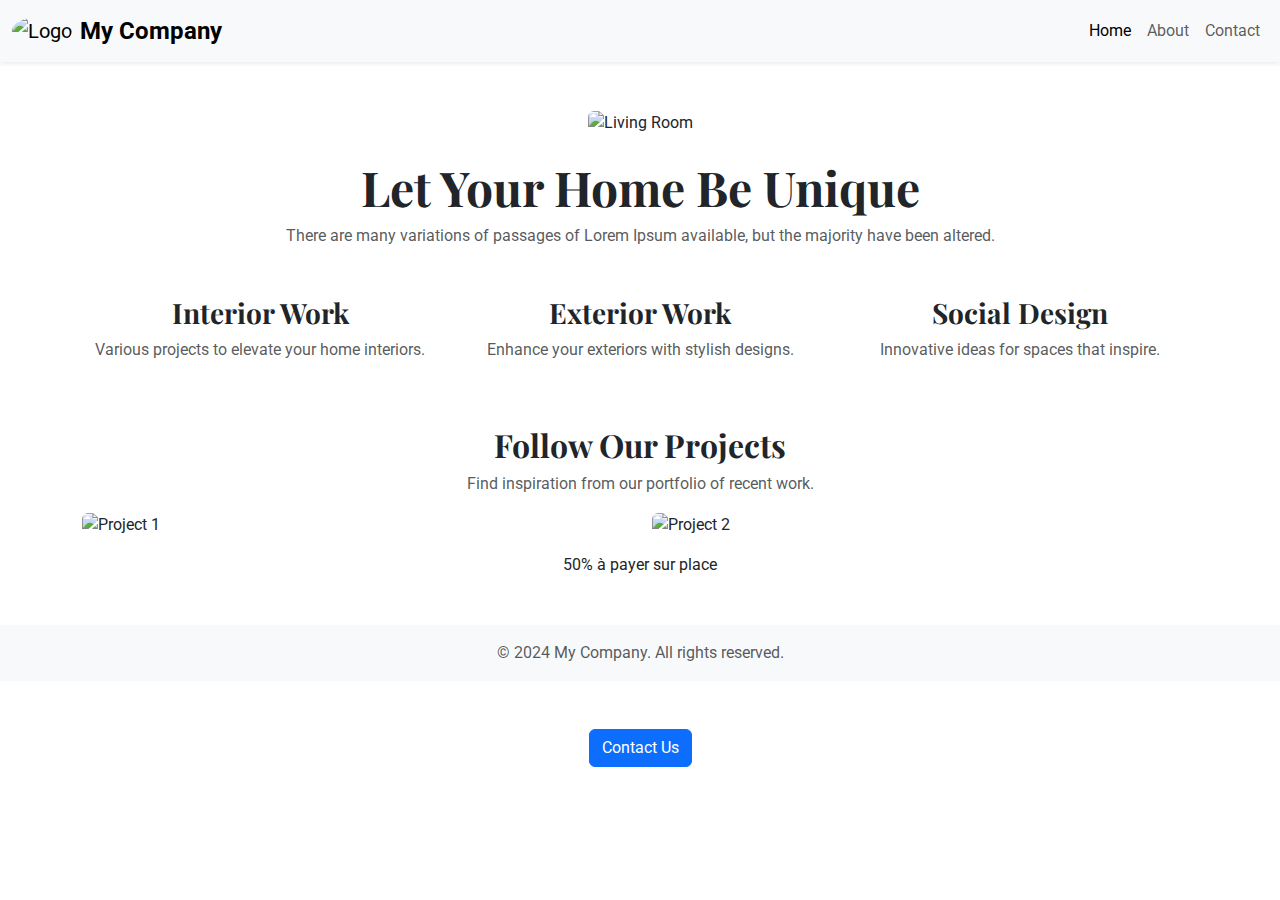
==== 3/index.html @ 2d592776 "Add files via upload" ====
<!DOCTYPE html>
<html lang="en">

<head>
  <meta charset="UTF-8">
  <meta name="viewport" content="width=device-width, initial-scale=1.0">
  <title>Let Your Home Be Unique</title>
  <!-- Bootstrap CSS -->
  <link href="https://cdn.jsdelivr.net/npm/bootstrap@5.3.2/dist/css/bootstrap.min.css" rel="stylesheet">
  <!-- Google Fonts -->
  <link href="https://fonts.googleapis.com/css2?family=Playfair+Display:wght@400;700&family=Roboto:wght@400;500&display=swap" rel="stylesheet">
  <!-- External CSS -->
  <link rel="stylesheet" href="styles.css">
</head>

<body>
  <!-- Header with Hamburger Menu -->
  <header class="bg-light shadow-sm">
    <div class="container-fluid">
      <nav class="navbar navbar-expand-lg navbar-light">
        <!-- Logo and Brand Name -->
        <a class="navbar-brand d-flex align-items-center" href="#">
          <img src="https://via.placeholder.com/50" alt="Logo" class="rounded-circle me-2">
          <span class="fs-4 fw-bold">My Company</span>
        </a>
        <!-- Hamburger Button for Collapsible Menu -->
        <button class="navbar-toggler" type="button" data-bs-toggle="collapse" data-bs-target="#navbarNav" aria-controls="navbarNav" aria-expanded="false" aria-label="Toggle navigation">
          <span class="navbar-toggler-icon"></span>
        </button>
        <!-- Navigation Links -->
        <div class="collapse navbar-collapse" id="navbarNav">
          <ul class="navbar-nav ms-auto">
            <li class="nav-item">
              <a class="nav-link active" href="#">Home</a>
            </li>
            <li class="nav-item">
              <a class="nav-link" href="#">About</a>
            </li>
            <li class="nav-item">
              <a class="nav-link" href="#">Contact</a>
            </li>
          </ul>
        </div>
      </nav>
    </div>
  </header>

  <!-- Main Content -->
  <main>
    <section class="container my-5 text-center">
      <img src="https://via.placeholder.com/1200x600" alt="Living Room" class="img-fluid rounded">
      <h1 class="display-5 fw-bold mt-4">Let Your Home Be Unique</h1>
      <p class="text-muted">There are many variations of passages of Lorem Ipsum available, but the majority have been altered.</p>
    </section>

    <section class="container text-center my-5">
      <div class="row">
        <div class="col-md-4">
          <h3>Interior Work</h3>
          <p class="text-muted">Various projects to elevate your home interiors.</p>
        </div>
        <div class="col-md-4">
          <h3>Exterior Work</h3>
          <p class="text-muted">Enhance your exteriors with stylish designs.</p>
        </div>
        <div class="col-md-4">
          <h3>Social Design</h3>
          <p class="text-muted">Innovative ideas for spaces that inspire.</p>
        </div>
      </div>
    </section>

    <section class="container my-5">
      <h2 class="text-center fw-bold">Follow Our Projects</h2>
      <p class="text-center text-muted">Find inspiration from our portfolio of recent work.</p>
      <div class="row g-4">
        <div class="col-md-6">
          <img src="https://via.placeholder.com/600x400" alt="Project 1" class="img-fluid rounded">
        </div>
        <div class="col-md-6">
          <img src="https://via.placeholder.com/600x400" alt="Project 2" class="img-fluid rounded">
        </div>
      </div>
      <p class="text-center mt-3">50% à payer sur place</p>
    </section>
  </main>

  <!-- Footer -->
  <footer class="bg-light py-3">
    <div class="container text-center">
      <p class="text-muted mb-0">© 2024 My Company. All rights reserved.</p>
    </div>
  </footer>

  <!-- Modal Trigger -->
  <div class="container text-center my-5">
    <button type="button" class="btn btn-primary" data-bs-toggle="modal" data-bs-target="#contactModal">
      Contact Us
    </button>
  </div>

  <!-- Modal -->
  <div class="modal fade" id="contactModal" tabindex="-1" aria-labelledby="contactModalLabel" aria-hidden="true">
    <div class="modal-dialog">
      <div class="modal-content">
        <div class="modal-header">
          <h5 class="modal-title" id="contactModalLabel">Contact Us</h5>
          <button type="button" class="btn-close" data-bs-dismiss="modal" aria-label="Close"></button>
        </div>
        <div class="modal-body">
          <form>
            <div class="mb-3">
              <label for="name" class="form-label">Name</label>
              <input type="text" class="form-control" id="name" placeholder="Enter your name" required>
              <div class="invalid-feedback">Please provide your name.</div>
            </div>
            <div class="mb-3">
              <label for="email" class="form-label">Email</label>
              <input type="email" class="form-control" id="email" placeholder="Enter your email" required>
              <div class="invalid-feedback">Please provide a valid email address.</div>
            </div>
            <div class="mb-3">
              <label for="message" class="form-label">Message</label>
              <textarea class="form-control" id="message" rows="3" placeholder="Your message" required></textarea>
              <div class="invalid-feedback">Please provide a message.</div>
            </div>
            <button type="submit" class="btn btn-primary">Send Message</button>
          </form>
        </div>
      </div>
    </div>
  </div>

  <!-- Bootstrap JS -->
  <script src="https://cdn.jsdelivr.net/npm/bootstrap@5.3.2/dist/js/bootstrap.bundle.min.js"></script>
</body>

</html>
---- 3/styles.css ----
/* Google Fonts */
body {
  font-family: 'Roboto', sans-serif;
}

h1, h2, h3 {
  font-family: 'Playfair Display', serif;
  font-weight: 700;
}

p, a {
  font-family: 'Roboto', sans-serif;
  font-weight: 400;
}

footer {
  background-color: #f8f9fa;
}

button {
  font-weight: 500;
}
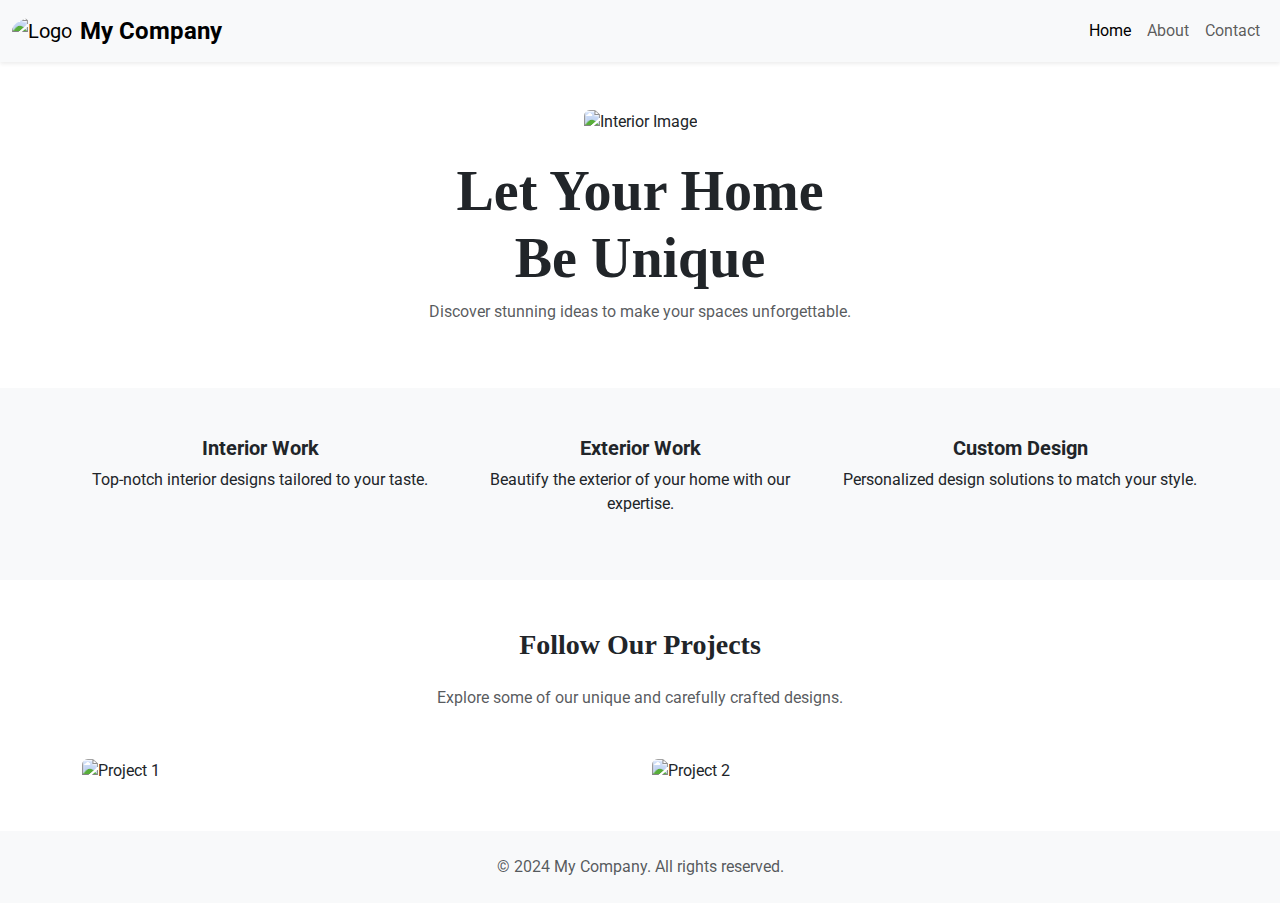
==== commit 4dfde635: "Add files via upload" ====
--- a/3/index.html
+++ b/3/index.html
@@ -1,29 +1,28 @@
 <!DOCTYPE html>
 <html lang="en">
-
 <head>
   <meta charset="UTF-8">
   <meta name="viewport" content="width=device-width, initial-scale=1.0">
   <title>Let Your Home Be Unique</title>
+  <!-- Google Fonts -->
+  <link href="https://fonts.googleapis.com/css2?family=Roboto:wght@400;700&family=Merriweather:wght@400;700&display=swap" rel="stylesheet">
   <!-- Bootstrap CSS -->
-  <link href="https://cdn.jsdelivr.net/npm/bootstrap@5.3.2/dist/css/bootstrap.min.css" rel="stylesheet">
-  <!-- Google Fonts -->
-  <link href="https://fonts.googleapis.com/css2?family=Playfair+Display:wght@400;700&family=Roboto:wght@400;500&display=swap" rel="stylesheet">
-  <!-- External CSS -->
+  <link href="https://cdn.jsdelivr.net/npm/bootstrap@5.3.0-alpha1/dist/css/bootstrap.min.css" rel="stylesheet">
+  <!-- Custom CSS -->
   <link rel="stylesheet" href="styles.css">
 </head>
+<body>
 
-<body>
-  <!-- Header with Hamburger Menu -->
+  <!-- Header with Navbar -->
   <header class="bg-light shadow-sm">
     <div class="container-fluid">
-      <nav class="navbar navbar-expand-lg navbar-light">
+      <nav class="navbar navbar-expand navbar-light">
         <!-- Logo and Brand Name -->
         <a class="navbar-brand d-flex align-items-center" href="#">
           <img src="https://via.placeholder.com/50" alt="Logo" class="rounded-circle me-2">
           <span class="fs-4 fw-bold">My Company</span>
         </a>
-        <!-- Hamburger Button for Collapsible Menu -->
+        <!-- Hamburger Button -->
         <button class="navbar-toggler" type="button" data-bs-toggle="collapse" data-bs-target="#navbarNav" aria-controls="navbarNav" aria-expanded="false" aria-label="Toggle navigation">
           <span class="navbar-toggler-icon"></span>
         </button>
@@ -45,34 +44,40 @@
     </div>
   </header>
 
-  <!-- Main Content -->
-  <main>
-    <section class="container my-5 text-center">
-      <img src="https://via.placeholder.com/1200x600" alt="Living Room" class="img-fluid rounded">
-      <h1 class="display-5 fw-bold mt-4">Let Your Home Be Unique</h1>
-      <p class="text-muted">There are many variations of passages of Lorem Ipsum available, but the majority have been altered.</p>
-    </section>
+  <!-- Hero Section -->
+  <section class="py-5 text-center">
+    <div class="container">
+      <img src="https://via.placeholder.com/800x400" alt="Interior Image" class="img-fluid mb-4 rounded">
+      <h1 class="display-4 fw-bold">Let Your Home <br> Be Unique</h1>
+      <p class="text-muted">Discover stunning ideas to make your spaces unforgettable.</p>
+    </div>
+  </section>
 
-    <section class="container text-center my-5">
+  <!-- Services Section -->
+  <section class="py-5 bg-light">
+    <div class="container text-center">
       <div class="row">
         <div class="col-md-4">
-          <h3>Interior Work</h3>
-          <p class="text-muted">Various projects to elevate your home interiors.</p>
+          <h5 class="fw-bold">Interior Work</h5>
+          <p>Top-notch interior designs tailored to your taste.</p>
         </div>
         <div class="col-md-4">
-          <h3>Exterior Work</h3>
-          <p class="text-muted">Enhance your exteriors with stylish designs.</p>
+          <h5 class="fw-bold">Exterior Work</h5>
+          <p>Beautify the exterior of your home with our expertise.</p>
         </div>
         <div class="col-md-4">
-          <h3>Social Design</h3>
-          <p class="text-muted">Innovative ideas for spaces that inspire.</p>
+          <h5 class="fw-bold">Custom Design</h5>
+          <p>Personalized design solutions to match your style.</p>
         </div>
       </div>
-    </section>
+    </div>
+  </section>
 
-    <section class="container my-5">
-      <h2 class="text-center fw-bold">Follow Our Projects</h2>
-      <p class="text-center text-muted">Find inspiration from our portfolio of recent work.</p>
+  <!-- Project Gallery Section -->
+  <section class="py-5">
+    <div class="container">
+      <h3 class="text-center fw-bold mb-4">Follow Our Projects</h3>
+      <p class="text-center text-muted mb-5">Explore some of our unique and carefully crafted designs.</p>
       <div class="row g-4">
         <div class="col-md-6">
           <img src="https://via.placeholder.com/600x400" alt="Project 1" class="img-fluid rounded">
@@ -81,58 +86,17 @@
           <img src="https://via.placeholder.com/600x400" alt="Project 2" class="img-fluid rounded">
         </div>
       </div>
-      <p class="text-center mt-3">50% à payer sur place</p>
-    </section>
-  </main>
+    </div>
+  </section>
 
   <!-- Footer -->
-  <footer class="bg-light py-3">
-    <div class="container text-center">
-      <p class="text-muted mb-0">© 2024 My Company. All rights reserved.</p>
+  <footer class="py-4 bg-light text-center">
+    <div class="container">
+      <p class="mb-0 text-muted">© 2024 My Company. All rights reserved.</p>
     </div>
   </footer>
 
-  <!-- Modal Trigger -->
-  <div class="container text-center my-5">
-    <button type="button" class="btn btn-primary" data-bs-toggle="modal" data-bs-target="#contactModal">
-      Contact Us
-    </button>
-  </div>
-
-  <!-- Modal -->
-  <div class="modal fade" id="contactModal" tabindex="-1" aria-labelledby="contactModalLabel" aria-hidden="true">
-    <div class="modal-dialog">
-      <div class="modal-content">
-        <div class="modal-header">
-          <h5 class="modal-title" id="contactModalLabel">Contact Us</h5>
-          <button type="button" class="btn-close" data-bs-dismiss="modal" aria-label="Close"></button>
-        </div>
-        <div class="modal-body">
-          <form>
-            <div class="mb-3">
-              <label for="name" class="form-label">Name</label>
-              <input type="text" class="form-control" id="name" placeholder="Enter your name" required>
-              <div class="invalid-feedback">Please provide your name.</div>
-            </div>
-            <div class="mb-3">
-              <label for="email" class="form-label">Email</label>
-              <input type="email" class="form-control" id="email" placeholder="Enter your email" required>
-              <div class="invalid-feedback">Please provide a valid email address.</div>
-            </div>
-            <div class="mb-3">
-              <label for="message" class="form-label">Message</label>
-              <textarea class="form-control" id="message" rows="3" placeholder="Your message" required></textarea>
-              <div class="invalid-feedback">Please provide a message.</div>
-            </div>
-            <button type="submit" class="btn btn-primary">Send Message</button>
-          </form>
-        </div>
-      </div>
-    </div>
-  </div>
-
-  <!-- Bootstrap JS -->
-  <script src="https://cdn.jsdelivr.net/npm/bootstrap@5.3.2/dist/js/bootstrap.bundle.min.js"></script>
+  <!-- Bootstrap JavaScript -->
+  <script src="https://cdn.jsdelivr.net/npm/bootstrap@5.3.0-alpha1/dist/js/bootstrap.bundle.min.js"></script>
 </body>
-
 </html>
